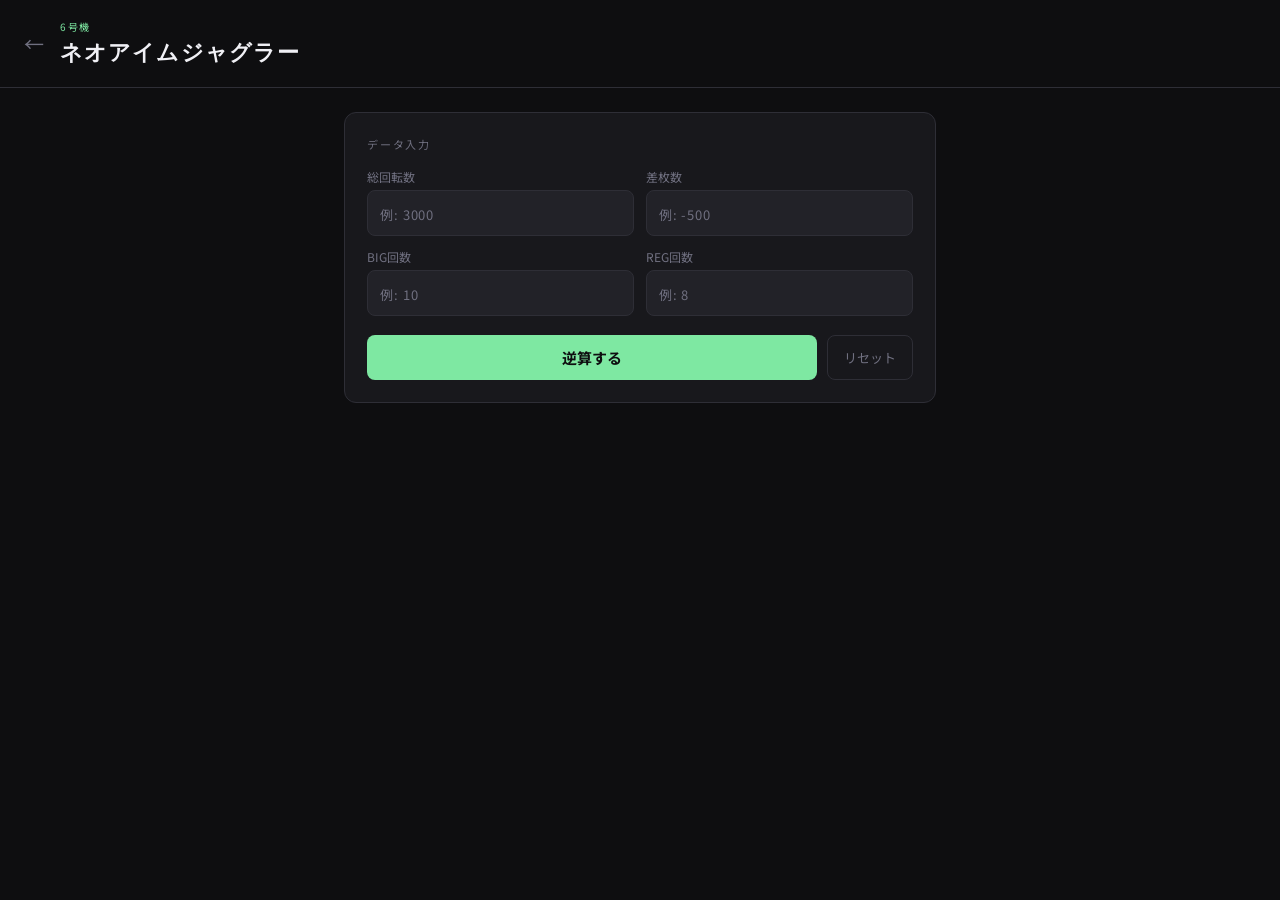
==== machine.html @ ac90f9d0 "Rename machine to machine.html" ====
<!DOCTYPE html>
<html lang="ja">
<head>
<meta charset="UTF-8">
<meta name="viewport" content="width=device-width, initial-scale=1.0">
<title>ブドウ逆算</title>
<link href="https://fonts.googleapis.com/css2?family=Oswald:wght@400;600&family=Noto+Sans+JP:wght@400;500;700&display=swap" rel="stylesheet">
<style>
  *, *::before, *::after { box-sizing: border-box; margin: 0; padding: 0; }

  :root {
    --bg: #0e0e10;
    --bg2: #18181c;
    --bg3: #222228;
    --border: #2e2e36;
    --text: #f0f0f5;
    --text2: #b0b0c0;
    --text3: #707080;
    --accent: #7ee8a2;
    --accent2: #3ecf70;
    --accent-dim: rgba(126,232,162,0.12);
    --gold: #ffd166;
    --red: #ff6b6b;
    --highlight: rgba(126,232,162,0.18);
  }

  body {
    background: var(--bg);
    color: var(--text);
    font-family: 'Noto Sans JP', sans-serif;
    min-height: 100vh;
  }

  header {
    padding: 1.2rem 1.5rem;
    border-bottom: 1px solid var(--border);
    display: flex;
    align-items: center;
    gap: 1rem;
  }

  .back-btn {
    color: var(--text3);
    text-decoration: none;
    font-size: 20px;
    line-height: 1;
    transition: color 0.2s;
  }
  .back-btn:hover { color: var(--accent); }

  .header-info { flex: 1; }

  .machine-series {
    font-size: 10px;
    letter-spacing: 0.15em;
    color: var(--accent);
    text-transform: uppercase;
  }

  .machine-name {
    font-family: 'Oswald', sans-serif;
    font-size: 22px;
    font-weight: 600;
    color: var(--text);
    letter-spacing: 0.05em;
  }

  main {
    max-width: 640px;
    margin: 0 auto;
    padding: 1.5rem;
  }

  /* INPUT SECTION */
  .input-section {
    background: var(--bg2);
    border: 1px solid var(--border);
    border-radius: 12px;
    padding: 1.4rem;
    margin-bottom: 1.5rem;
  }

  .section-label {
    font-size: 11px;
    letter-spacing: 0.15em;
    color: var(--text3);
    text-transform: uppercase;
    margin-bottom: 1rem;
  }

  .input-grid {
    display: grid;
    grid-template-columns: 1fr 1fr;
    gap: 12px;
    margin-bottom: 1.2rem;
  }

  .input-field label {
    display: block;
    font-size: 12px;
    color: var(--text3);
    margin-bottom: 5px;
  }

  .input-field input {
    width: 100%;
    background: var(--bg3);
    border: 1px solid var(--border);
    border-radius: 8px;
    padding: 10px 12px;
    font-size: 16px;
    color: var(--text);
    font-family: 'Oswald', sans-serif;
    font-weight: 400;
    letter-spacing: 0.05em;
    outline: none;
    transition: border-color 0.2s;
    -webkit-appearance: none;
  }

  .input-field input:focus {
    border-color: var(--accent);
  }

  .input-field input::placeholder {
    color: var(--text3);
    font-family: 'Noto Sans JP', sans-serif;
    font-size: 13px;
  }

  .btn-row {
    display: flex;
    gap: 10px;
  }

  .btn-calc {
    flex: 1;
    background: var(--accent);
    color: #0e0e10;
    border: none;
    border-radius: 8px;
    padding: 12px;
    font-size: 15px;
    font-weight: 700;
    font-family: 'Noto Sans JP', sans-serif;
    cursor: pointer;
    transition: background 0.2s, transform 0.1s;
  }

  .btn-calc:active { transform: scale(0.97); }
  .btn-calc:hover { background: var(--accent2); }

  .btn-reset {
    background: transparent;
    color: var(--text3);
    border: 1px solid var(--border);
    border-radius: 8px;
    padding: 12px 16px;
    font-size: 13px;
    font-family: 'Noto Sans JP', sans-serif;
    cursor: pointer;
    transition: color 0.2s, border-color 0.2s;
  }

  .btn-reset:hover {
    color: var(--red);
    border-color: var(--red);
  }

  /* RESULT SECTION */
  .result-section {
    display: none;
  }

  .result-section.show {
    display: block;
  }

  .result-main {
    background: var(--bg2);
    border: 1px solid var(--border);
    border-radius: 12px;
    padding: 1.4rem;
    margin-bottom: 1.2rem;
    text-align: center;
  }

  .result-label {
    font-size: 11px;
    letter-spacing: 0.15em;
    color: var(--text3);
    text-transform: uppercase;
    margin-bottom: 8px;
  }

  .result-value {
    font-family: 'Oswald', sans-serif;
    font-size: 52px;
    font-weight: 600;
    color: var(--accent);
    line-height: 1;
    margin-bottom: 4px;
  }

  .result-raw {
    font-size: 13px;
    color: var(--text3);
  }

  /* SETTING TABLE */
  .table-section {
    background: var(--bg2);
    border: 1px solid var(--border);
    border-radius: 12px;
    overflow: hidden;
    margin-bottom: 1.2rem;
  }

  .table-header {
    padding: 12px 16px;
    border-bottom: 1px solid var(--border);
  }

  table {
    width: 100%;
    border-collapse: collapse;
  }

  th {
    font-size: 11px;
    letter-spacing: 0.1em;
    color: var(--text3);
    text-transform: uppercase;
    padding: 10px 16px;
    text-align: left;
    border-bottom: 1px solid var(--border);
    font-weight: 500;
  }

  td {
    padding: 11px 16px;
    font-size: 14px;
    color: var(--text2);
    border-bottom: 1px solid var(--border);
  }

  tr:last-child td { border-bottom: none; }

  tr.highlight td {
    background: var(--highlight);
    color: var(--accent);
    font-weight: 700;
  }

  tr.highlight td:first-child::before {
    content: '▶ ';
    color: var(--accent);
  }

  .bar-cell { width: 120px; }

  .bar-bg {
    background: var(--bg3);
    border-radius: 4px;
    height: 6px;
    overflow: hidden;
  }

  .bar-fill {
    height: 100%;
    border-radius: 4px;
    background: var(--border);
    transition: width 0.4s ease;
  }

  tr.highlight .bar-fill {
    background: var(--accent);
  }

  /* DETAIL SECTION */
  .detail-section {
    background: var(--bg2);
    border: 1px solid var(--border);
    border-radius: 12px;
    padding: 1.4rem;
    margin-bottom: 1.5rem;
  }

  .detail-row {
    display: flex;
    justify-content: space-between;
    align-items: center;
    padding: 8px 0;
    border-bottom: 1px solid var(--border);
    font-size: 13px;
  }

  .detail-row:last-child { border-bottom: none; }

  .detail-key { color: var(--text3); }
  .detail-val { color: var(--text2); font-family: 'Oswald', sans-serif; font-size: 15px; letter-spacing: 0.03em; }

  .error-msg {
    background: rgba(255,107,107,0.1);
    border: 1px solid rgba(255,107,107,0.3);
    border-radius: 8px;
    padding: 12px 16px;
    font-size: 13px;
    color: var(--red);
    margin-bottom: 1rem;
    display: none;
  }

  .error-msg.show { display: block; }
</style>
</head>
<body>

<header>
  <a class="back-btn" href="index.html">←</a>
  <div class="header-info">
    <div class="machine-series">6号機</div>
    <div class="machine-name" id="machineName">-</div>
  </div>
</header>

<main>

  <!-- INPUT -->
  <div class="input-section">
    <p class="section-label">データ入力</p>
    <div class="input-grid">
      <div class="input-field">
        <label>総回転数</label>
        <input type="number" id="totalGames" placeholder="例: 3000" inputmode="numeric">
      </div>
      <div class="input-field">
        <label>差枚数</label>
        <input type="number" id="diffCoins" placeholder="例: -500" inputmode="numeric">
      </div>
      <div class="input-field">
        <label>BIG回数</label>
        <input type="number" id="bigCount" placeholder="例: 10" inputmode="numeric">
      </div>
      <div class="input-field">
        <label>REG回数</label>
        <input type="number" id="regCount" placeholder="例: 8" inputmode="numeric">
      </div>
    </div>
    <div class="btn-row">
      <button class="btn-calc" onclick="calculate()">逆算する</button>
      <button class="btn-reset" onclick="resetAll()">リセット</button>
    </div>
  </div>

  <!-- ERROR -->
  <div class="error-msg" id="errorMsg"></div>

  <!-- RESULT -->
  <div class="result-section" id="resultSection">

    <div class="result-main">
      <div class="result-label">逆算ブドウ確率</div>
      <div class="result-value" id="grapeResult">1/6.00</div>
      <div class="result-raw" id="grapeRaw"></div>
    </div>

    <div class="table-section">
      <div class="table-header">
        <p class="section-label" style="margin:0">設定別ブドウ確率</p>
      </div>
      <table>
        <thead>
          <tr>
            <th>設定</th>
            <th>ブドウ確率</th>
            <th class="bar-cell"></th>
          </tr>
        </thead>
        <tbody id="settingTable"></tbody>
      </table>
    </div>

    <div class="detail-section">
      <p class="section-label">計算内訳</p>
      <div class="detail-row">
        <span class="detail-key">投入枚数</span>
        <span class="detail-val" id="d-insert">-</span>
      </div>
      <div class="detail-row">
        <span class="detail-key">ボーナス純増</span>
        <span class="detail-val" id="d-bonus">-</span>
      </div>
      <div class="detail-row">
        <span class="detail-key">小役合計獲得</span>
        <span class="detail-val" id="d-yakuTotal">-</span>
      </div>
      <div class="detail-row">
        <span class="detail-key">リプレイ獲得推定</span>
        <span class="detail-val" id="d-replay">-</span>
      </div>
      <div class="detail-row">
        <span class="detail-key">チェリー獲得推定</span>
        <span class="detail-val" id="d-cherry">-</span>
      </div>
      <div class="detail-row">
        <span class="detail-key">ブドウ獲得推定</span>
        <span class="detail-val" id="d-grape">-</span>
      </div>
    </div>

  </div>

</main>

<script>
const MACHINES = {
  neo_aim: {
    name: 'ネオアイムジャグラー',
    bigBonus: 252,
    regBonus: 96,
    grapeCoins: 8,
    replayProb: 1 / 7.298,
    cherryProb: 1 / 33.2,
    settings: [
      { label: '1', prob: 1 / 6.02408 },
      { label: '2', prob: 1 / 6.02408 },
      { label: '3', prob: 1 / 6.02408 },
      { label: '4', prob: 1 / 6.02408 },
      { label: '5', prob: 1 / 6.02408 },
      { label: '6', prob: 1 / 5.84777 },
    ]
  },
  go_go: {
    name: 'ゴーゴージャグラー3',
    bigBonus: 240,
    regBonus: 96,
    grapeCoins: 8,
    replayProb: 1 / 7.298,
    cherryProb: 1 / 32.2,
    settings: [
      { label: '1', prob: 1 / 6.24986 },
      { label: '2', prob: 1 / 6.20019 },
      { label: '3', prob: 1 / 6.15015 },
      { label: '4', prob: 1 / 6.06983 },
      { label: '5', prob: 1 / 5.99982 },
      { label: '6', prob: 1 / 5.92014 },
    ]
  },
  my_jag: {
    name: 'マイジャグラー5',
    bigBonus: 240,
    regBonus: 96,
    grapeCoins: 8,
    replayProb: 1 / 7.298,
    cherryProb: 1 / 34.0,
    settings: [
      { label: '1', prob: 1 / 5.91000 },
      { label: '2', prob: 1 / 5.86977 },
      { label: '3', prob: 1 / 5.83009 },
      { label: '4', prob: 1 / 5.80016 },
      { label: '5', prob: 1 / 5.75989 },
      { label: '6', prob: 1 / 5.67019 },
    ]
  },
  mr_jag: {
    name: 'ミスタージャグラー',
    bigBonus: 240,
    regBonus: 96,
    grapeCoins: 8,
    replayProb: 1 / 7.298,
    cherryProb: 1 / 37.236,
    settings: [
      { label: '1', prob: 1 / 6.24212 },
      { label: '2', prob: 1 / 6.18381 },
      { label: '3', prob: 1 / 6.13690 },
      { label: '4', prob: 1 / 6.09807 },
      { label: '5', prob: 1 / 6.05973 },
      { label: '6', prob: 1 / 6.01689 },
    ]
  }
};

const params = new URLSearchParams(location.search);
const machineId = params.get('id') || 'neo_aim';
const machine = MACHINES[machineId] || MACHINES['neo_aim'];

document.getElementById('machineName').textContent = machine.name;
document.title = machine.name + ' - ブドウ逆算';

const STORAGE_KEY = 'juggler_' + machineId;

// Load saved values
window.addEventListener('DOMContentLoaded', () => {
  const saved = localStorage.getItem(STORAGE_KEY);
  if (saved) {
    try {
      const data = JSON.parse(saved);
      if (data.totalGames) document.getElementById('totalGames').value = data.totalGames;
      if (data.diffCoins !== undefined) document.getElementById('diffCoins').value = data.diffCoins;
      if (data.bigCount) document.getElementById('bigCount').value = data.bigCount;
      if (data.regCount) document.getElementById('regCount').value = data.regCount;
      if (data.totalGames && data.bigCount !== undefined && data.regCount !== undefined && data.diffCoins !== undefined) {
        calculate();
      }
    } catch(e) {}
  }
});

function calculate() {
  const totalGames = parseFloat(document.getElementById('totalGames').value);
  const diffCoins  = parseFloat(document.getElementById('diffCoins').value);
  const bigCount   = parseFloat(document.getElementById('bigCount').value);
  const regCount   = parseFloat(document.getElementById('regCount').value);

  const errEl = document.getElementById('errorMsg');
  errEl.classList.remove('show');

  if (isNaN(totalGames) || isNaN(diffCoins) || isNaN(bigCount) || isNaN(regCount)) {
    errEl.textContent = '全ての項目を入力してください';
    errEl.classList.add('show');
    document.getElementById('resultSection').classList.remove('show');
    return;
  }
  if (totalGames <= 0) {
    errEl.textContent = '総回転数は1以上を入力してください';
    errEl.classList.add('show');
    return;
  }

  // Save to localStorage
  localStorage.setItem(STORAGE_KEY, JSON.stringify({ totalGames, diffCoins, bigCount, regCount }));

  // Calculation
  const insert       = totalGames * 3;
  const bonusGain    = bigCount * machine.bigBonus + regCount * machine.regBonus;
  const yakuTotal    = insert - diffCoins - bonusGain;
  const replayGain   = (totalGames * machine.replayProb) * 3;
  const cherryGain   = (totalGames * machine.cherryProb) * 1;
  const grapeGain    = yakuTotal - replayGain - cherryGain;

  if (grapeGain <= 0) {
    errEl.textContent = 'ブドウ獲得枚数が計算できませんでした。入力値を確認してください。';
    errEl.classList.add('show');
    document.getElementById('resultSection').classList.remove('show');
    return;
  }

  const grapeCount = grapeGain / machine.grapeCoins;
  const grapeRate  = totalGames / grapeCount;

  // Display result
  document.getElementById('grapeResult').textContent = '1/' + grapeRate.toFixed(2);
  document.getElementById('grapeRaw').textContent = '推定ブドウ回数: ' + Math.round(grapeCount) + '回';

  document.getElementById('d-insert').textContent   = Math.round(insert).toLocaleString() + '枚';
  document.getElementById('d-bonus').textContent    = Math.round(bonusGain).toLocaleString() + '枚';
  document.getElementById('d-yakuTotal').textContent= Math.round(yakuTotal).toLocaleString() + '枚';
  document.getElementById('d-replay').textContent   = Math.round(replayGain).toLocaleString() + '枚';
  document.getElementById('d-cherry').textContent   = Math.round(cherryGain).toLocaleString() + '枚';
  document.getElementById('d-grape').textContent    = Math.round(grapeGain).toLocaleString() + '枚';

  // Setting table
  buildTable(grapeRate);

  document.getElementById('resultSection').classList.add('show');
}

function buildTable(grapeRate) {
  const tbody = document.getElementById('settingTable');
  tbody.innerHTML = '';

  const probs = machine.settings.map(s => s.prob);
  const minProb = Math.min(...probs);
  const maxProb = Math.max(...probs);

  // Find closest setting
  let closestIdx = 0;
  let minDiff = Infinity;
  const calcProb = 1 / grapeRate;
  machine.settings.forEach((s, i) => {
    const diff = Math.abs(s.prob - calcProb);
    if (diff < minDiff) { minDiff = diff; closestIdx = i; }
  });

  machine.settings.forEach((s, i) => {
    const tr = document.createElement('tr');
    if (i === closestIdx) tr.classList.add('highlight');

    const rateVal = 1 / s.prob;
    const barPct = ((s.prob - minProb) / (maxProb - minProb) * 60 + 30).toFixed(1);

    tr.innerHTML = `
      <td>設定${s.label}</td>
      <td>1/${rateVal.toFixed(3)}</td>
      <td class="bar-cell">
        <div class="bar-bg">
          <div class="bar-fill" style="width:${barPct}%"></div>
        </div>
      </td>
    `;
    tbody.appendChild(tr);
  });
}

function resetAll() {
  document.getElementById('totalGames').value = '';
  document.getElementById('diffCoins').value = '';
  document.getElementById('bigCount').value = '';
  document.getElementById('regCount').value = '';
  document.getElementById('resultSection').classList.remove('show');
  document.getElementById('errorMsg').classList.remove('show');
  localStorage.removeItem(STORAGE_KEY);
}
</script>

</body>
</html>
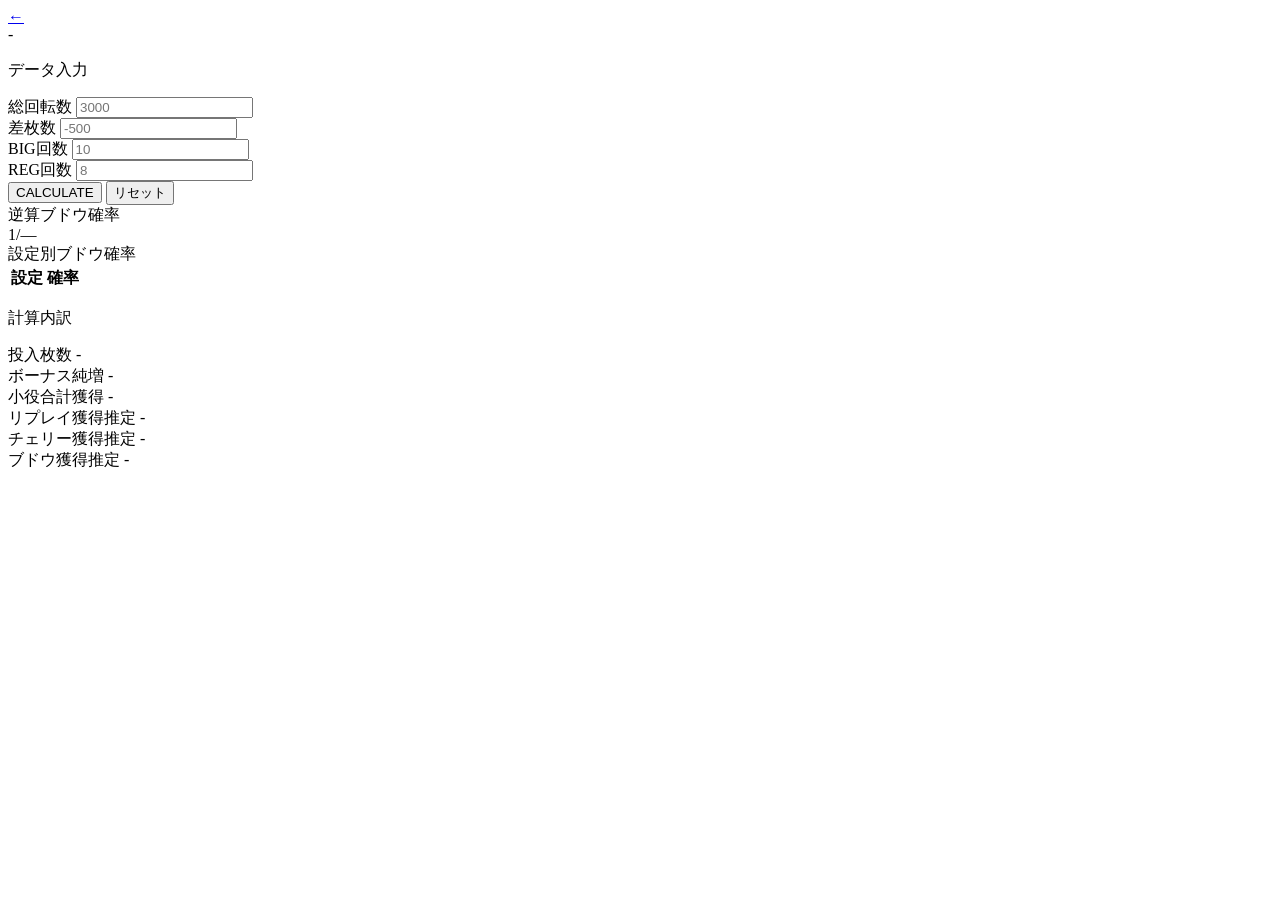
==== commit b63d0ba1: "Refactor machine.html for layout and style updates Refactor HTML structure and styles for improved l" ====
--- a/machine.html
+++ b/machine.html
@@ -4,385 +4,71 @@
 <meta charset="UTF-8">
 <meta name="viewport" content="width=device-width, initial-scale=1.0">
 <title>ブドウ逆算</title>
-<link href="https://fonts.googleapis.com/css2?family=Oswald:wght@400;600&family=Noto+Sans+JP:wght@400;500;700&display=swap" rel="stylesheet">
-<style>
-  *, *::before, *::after { box-sizing: border-box; margin: 0; padding: 0; }
-
-  :root {
-    --bg: #0e0e10;
-    --bg2: #18181c;
-    --bg3: #222228;
-    --border: #2e2e36;
-    --text: #f0f0f5;
-    --text2: #b0b0c0;
-    --text3: #707080;
-    --accent: #7ee8a2;
-    --accent2: #3ecf70;
-    --accent-dim: rgba(126,232,162,0.12);
-    --gold: #ffd166;
-    --red: #ff6b6b;
-    --highlight: rgba(126,232,162,0.18);
-  }
-
-  body {
-    background: var(--bg);
-    color: var(--text);
-    font-family: 'Noto Sans JP', sans-serif;
-    min-height: 100vh;
-  }
-
-  header {
-    padding: 1.2rem 1.5rem;
-    border-bottom: 1px solid var(--border);
-    display: flex;
-    align-items: center;
-    gap: 1rem;
-  }
-
-  .back-btn {
-    color: var(--text3);
-    text-decoration: none;
-    font-size: 20px;
-    line-height: 1;
-    transition: color 0.2s;
-  }
-  .back-btn:hover { color: var(--accent); }
-
-  .header-info { flex: 1; }
-
-  .machine-series {
-    font-size: 10px;
-    letter-spacing: 0.15em;
-    color: var(--accent);
-    text-transform: uppercase;
-  }
-
-  .machine-name {
-    font-family: 'Oswald', sans-serif;
-    font-size: 22px;
-    font-weight: 600;
-    color: var(--text);
-    letter-spacing: 0.05em;
-  }
-
-  main {
-    max-width: 640px;
-    margin: 0 auto;
-    padding: 1.5rem;
-  }
-
-  /* INPUT SECTION */
-  .input-section {
-    background: var(--bg2);
-    border: 1px solid var(--border);
-    border-radius: 12px;
-    padding: 1.4rem;
-    margin-bottom: 1.5rem;
-  }
-
-  .section-label {
-    font-size: 11px;
-    letter-spacing: 0.15em;
-    color: var(--text3);
-    text-transform: uppercase;
-    margin-bottom: 1rem;
-  }
-
-  .input-grid {
-    display: grid;
-    grid-template-columns: 1fr 1fr;
-    gap: 12px;
-    margin-bottom: 1.2rem;
-  }
-
-  .input-field label {
-    display: block;
-    font-size: 12px;
-    color: var(--text3);
-    margin-bottom: 5px;
-  }
-
-  .input-field input {
-    width: 100%;
-    background: var(--bg3);
-    border: 1px solid var(--border);
-    border-radius: 8px;
-    padding: 10px 12px;
-    font-size: 16px;
-    color: var(--text);
-    font-family: 'Oswald', sans-serif;
-    font-weight: 400;
-    letter-spacing: 0.05em;
-    outline: none;
-    transition: border-color 0.2s;
-    -webkit-appearance: none;
-  }
-
-  .input-field input:focus {
-    border-color: var(--accent);
-  }
-
-  .input-field input::placeholder {
-    color: var(--text3);
-    font-family: 'Noto Sans JP', sans-serif;
-    font-size: 13px;
-  }
-
-  .btn-row {
-    display: flex;
-    gap: 10px;
-  }
-
-  .btn-calc {
-    flex: 1;
-    background: var(--accent);
-    color: #0e0e10;
-    border: none;
-    border-radius: 8px;
-    padding: 12px;
-    font-size: 15px;
-    font-weight: 700;
-    font-family: 'Noto Sans JP', sans-serif;
-    cursor: pointer;
-    transition: background 0.2s, transform 0.1s;
-  }
-
-  .btn-calc:active { transform: scale(0.97); }
-  .btn-calc:hover { background: var(--accent2); }
-
-  .btn-reset {
-    background: transparent;
-    color: var(--text3);
-    border: 1px solid var(--border);
-    border-radius: 8px;
-    padding: 12px 16px;
-    font-size: 13px;
-    font-family: 'Noto Sans JP', sans-serif;
-    cursor: pointer;
-    transition: color 0.2s, border-color 0.2s;
-  }
-
-  .btn-reset:hover {
-    color: var(--red);
-    border-color: var(--red);
-  }
-
-  /* RESULT SECTION */
-  .result-section {
-    display: none;
-  }
-
-  .result-section.show {
-    display: block;
-  }
-
-  .result-main {
-    background: var(--bg2);
-    border: 1px solid var(--border);
-    border-radius: 12px;
-    padding: 1.4rem;
-    margin-bottom: 1.2rem;
-    text-align: center;
-  }
-
-  .result-label {
-    font-size: 11px;
-    letter-spacing: 0.15em;
-    color: var(--text3);
-    text-transform: uppercase;
-    margin-bottom: 8px;
-  }
-
-  .result-value {
-    font-family: 'Oswald', sans-serif;
-    font-size: 52px;
-    font-weight: 600;
-    color: var(--accent);
-    line-height: 1;
-    margin-bottom: 4px;
-  }
-
-  .result-raw {
-    font-size: 13px;
-    color: var(--text3);
-  }
-
-  /* SETTING TABLE */
-  .table-section {
-    background: var(--bg2);
-    border: 1px solid var(--border);
-    border-radius: 12px;
-    overflow: hidden;
-    margin-bottom: 1.2rem;
-  }
-
-  .table-header {
-    padding: 12px 16px;
-    border-bottom: 1px solid var(--border);
-  }
-
-  table {
-    width: 100%;
-    border-collapse: collapse;
-  }
-
-  th {
-    font-size: 11px;
-    letter-spacing: 0.1em;
-    color: var(--text3);
-    text-transform: uppercase;
-    padding: 10px 16px;
-    text-align: left;
-    border-bottom: 1px solid var(--border);
-    font-weight: 500;
-  }
-
-  td {
-    padding: 11px 16px;
-    font-size: 14px;
-    color: var(--text2);
-    border-bottom: 1px solid var(--border);
-  }
-
-  tr:last-child td { border-bottom: none; }
-
-  tr.highlight td {
-    background: var(--highlight);
-    color: var(--accent);
-    font-weight: 700;
-  }
-
-  tr.highlight td:first-child::before {
-    content: '▶ ';
-    color: var(--accent);
-  }
-
-  .bar-cell { width: 120px; }
-
-  .bar-bg {
-    background: var(--bg3);
-    border-radius: 4px;
-    height: 6px;
-    overflow: hidden;
-  }
-
-  .bar-fill {
-    height: 100%;
-    border-radius: 4px;
-    background: var(--border);
-    transition: width 0.4s ease;
-  }
-
-  tr.highlight .bar-fill {
-    background: var(--accent);
-  }
-
-  /* DETAIL SECTION */
-  .detail-section {
-    background: var(--bg2);
-    border: 1px solid var(--border);
-    border-radius: 12px;
-    padding: 1.4rem;
-    margin-bottom: 1.5rem;
-  }
-
-  .detail-row {
-    display: flex;
-    justify-content: space-between;
-    align-items: center;
-    padding: 8px 0;
-    border-bottom: 1px solid var(--border);
-    font-size: 13px;
-  }
-
-  .detail-row:last-child { border-bottom: none; }
-
-  .detail-key { color: var(--text3); }
-  .detail-val { color: var(--text2); font-family: 'Oswald', sans-serif; font-size: 15px; letter-spacing: 0.03em; }
-
-  .error-msg {
-    background: rgba(255,107,107,0.1);
-    border: 1px solid rgba(255,107,107,0.3);
-    border-radius: 8px;
-    padding: 12px 16px;
-    font-size: 13px;
-    color: var(--red);
-    margin-bottom: 1rem;
-    display: none;
-  }
-
-  .error-msg.show { display: block; }
-</style>
+<link rel="stylesheet" href="style.css">
 </head>
 <body>
 
-<header>
+<div class="page-header">
   <a class="back-btn" href="index.html">←</a>
-  <div class="header-info">
-    <div class="machine-series">6号機</div>
-    <div class="machine-name" id="machineName">-</div>
-  </div>
-</header>
+  <div class="page-header__name" id="machineName">-</div>
+</div>
 
 <main>
 
-  <!-- INPUT -->
-  <div class="input-section">
-    <p class="section-label">データ入力</p>
+  <div class="panel">
+    <p class="panel__label">データ入力</p>
     <div class="input-grid">
-      <div class="input-field">
+      <div class="field">
         <label>総回転数</label>
-        <input type="number" id="totalGames" placeholder="例: 3000" inputmode="numeric">
+        <input type="number" id="totalGames" placeholder="3000" inputmode="numeric">
       </div>
-      <div class="input-field">
+      <div class="field">
         <label>差枚数</label>
-        <input type="number" id="diffCoins" placeholder="例: -500" inputmode="numeric">
+        <input type="number" id="diffCoins" placeholder="-500" inputmode="numeric">
       </div>
-      <div class="input-field">
+      <div class="field">
         <label>BIG回数</label>
-        <input type="number" id="bigCount" placeholder="例: 10" inputmode="numeric">
+        <input type="number" id="bigCount" placeholder="10" inputmode="numeric">
       </div>
-      <div class="input-field">
+      <div class="field">
         <label>REG回数</label>
-        <input type="number" id="regCount" placeholder="例: 8" inputmode="numeric">
+        <input type="number" id="regCount" placeholder="8" inputmode="numeric">
       </div>
     </div>
     <div class="btn-row">
-      <button class="btn-calc" onclick="calculate()">逆算する</button>
-      <button class="btn-reset" onclick="resetAll()">リセット</button>
+      <button class="btn-primary" onclick="calculate()">CALCULATE</button>
+      <button class="btn-ghost" onclick="resetAll()">リセット</button>
     </div>
   </div>
 
-  <!-- ERROR -->
   <div class="error-msg" id="errorMsg"></div>
 
-  <!-- RESULT -->
   <div class="result-section" id="resultSection">
 
-    <div class="result-main">
-      <div class="result-label">逆算ブドウ確率</div>
-      <div class="result-value" id="grapeResult">1/6.00</div>
-      <div class="result-raw" id="grapeRaw"></div>
+    <div class="result-hero">
+      <div class="result-hero__label">逆算ブドウ確率</div>
+      <div class="result-hero__value" id="grapeResult">1/—</div>
+      <div class="result-hero__sub" id="grapeRaw"></div>
     </div>
 
-    <div class="table-section">
-      <div class="table-header">
-        <p class="section-label" style="margin:0">設定別ブドウ確率</p>
+    <div class="table-panel">
+      <div class="table-panel__header">
+        <p class="panel__label" style="margin:0">設定別ブドウ確率</p>
       </div>
       <table>
         <thead>
           <tr>
             <th>設定</th>
-            <th>ブドウ確率</th>
-            <th class="bar-cell"></th>
+            <th>確率</th>
+            <th></th>
           </tr>
         </thead>
         <tbody id="settingTable"></tbody>
       </table>
     </div>
 
-    <div class="detail-section">
-      <p class="section-label">計算内訳</p>
+    <div class="panel">
+      <p class="panel__label">計算内訳</p>
       <div class="detail-row">
         <span class="detail-key">投入枚数</span>
         <span class="detail-val" id="d-insert">-</span>
@@ -414,204 +100,14 @@
 </main>
 
 <script>
-const MACHINES = {
-  neo_aim: {
-    name: 'ネオアイムジャグラー',
-    bigBonus: 252,
-    regBonus: 96,
-    grapeCoins: 8,
-    replayProb: 1 / 7.298,
-    cherryProb: 1 / 33.2,
-    settings: [
-      { label: '1', prob: 1 / 6.02408 },
-      { label: '2', prob: 1 / 6.02408 },
-      { label: '3', prob: 1 / 6.02408 },
-      { label: '4', prob: 1 / 6.02408 },
-      { label: '5', prob: 1 / 6.02408 },
-      { label: '6', prob: 1 / 5.84777 },
-    ]
-  },
-  go_go: {
-    name: 'ゴーゴージャグラー3',
-    bigBonus: 240,
-    regBonus: 96,
-    grapeCoins: 8,
-    replayProb: 1 / 7.298,
-    cherryProb: 1 / 32.2,
-    settings: [
-      { label: '1', prob: 1 / 6.24986 },
-      { label: '2', prob: 1 / 6.20019 },
-      { label: '3', prob: 1 / 6.15015 },
-      { label: '4', prob: 1 / 6.06983 },
-      { label: '5', prob: 1 / 5.99982 },
-      { label: '6', prob: 1 / 5.92014 },
-    ]
-  },
-  my_jag: {
-    name: 'マイジャグラー5',
-    bigBonus: 240,
-    regBonus: 96,
-    grapeCoins: 8,
-    replayProb: 1 / 7.298,
-    cherryProb: 1 / 34.0,
-    settings: [
-      { label: '1', prob: 1 / 5.91000 },
-      { label: '2', prob: 1 / 5.86977 },
-      { label: '3', prob: 1 / 5.83009 },
-      { label: '4', prob: 1 / 5.80016 },
-      { label: '5', prob: 1 / 5.75989 },
-      { label: '6', prob: 1 / 5.67019 },
-    ]
-  },
-  mr_jag: {
-    name: 'ミスタージャグラー',
-    bigBonus: 240,
-    regBonus: 96,
-    grapeCoins: 8,
-    replayProb: 1 / 7.298,
-    cherryProb: 1 / 37.236,
-    settings: [
-      { label: '1', prob: 1 / 6.24212 },
-      { label: '2', prob: 1 / 6.18381 },
-      { label: '3', prob: 1 / 6.13690 },
-      { label: '4', prob: 1 / 6.09807 },
-      { label: '5', prob: 1 / 6.05973 },
-      { label: '6', prob: 1 / 6.01689 },
-    ]
-  }
-};
-
-const params = new URLSearchParams(location.search);
-const machineId = params.get('id') || 'neo_aim';
-const machine = MACHINES[machineId] || MACHINES['neo_aim'];
-
-document.getElementById('machineName').textContent = machine.name;
-document.title = machine.name + ' - ブドウ逆算';
-
-const STORAGE_KEY = 'juggler_' + machineId;
-
-// Load saved values
-window.addEventListener('DOMContentLoaded', () => {
-  const saved = localStorage.getItem(STORAGE_KEY);
-  if (saved) {
-    try {
-      const data = JSON.parse(saved);
-      if (data.totalGames) document.getElementById('totalGames').value = data.totalGames;
-      if (data.diffCoins !== undefined) document.getElementById('diffCoins').value = data.diffCoins;
-      if (data.bigCount) document.getElementById('bigCount').value = data.bigCount;
-      if (data.regCount) document.getElementById('regCount').value = data.regCount;
-      if (data.totalGames && data.bigCount !== undefined && data.regCount !== undefined && data.diffCoins !== undefined) {
-        calculate();
-      }
-    } catch(e) {}
-  }
-});
-
-function calculate() {
-  const totalGames = parseFloat(document.getElementById('totalGames').value);
-  const diffCoins  = parseFloat(document.getElementById('diffCoins').value);
-  const bigCount   = parseFloat(document.getElementById('bigCount').value);
-  const regCount   = parseFloat(document.getElementById('regCount').value);
-
-  const errEl = document.getElementById('errorMsg');
-  errEl.classList.remove('show');
-
-  if (isNaN(totalGames) || isNaN(diffCoins) || isNaN(bigCount) || isNaN(regCount)) {
-    errEl.textContent = '全ての項目を入力してください';
-    errEl.classList.add('show');
-    document.getElementById('resultSection').classList.remove('show');
-    return;
-  }
-  if (totalGames <= 0) {
-    errEl.textContent = '総回転数は1以上を入力してください';
-    errEl.classList.add('show');
-    return;
-  }
-
-  // Save to localStorage
-  localStorage.setItem(STORAGE_KEY, JSON.stringify({ totalGames, diffCoins, bigCount, regCount }));
-
-  // Calculation
-  const insert       = totalGames * 3;
-  const bonusGain    = bigCount * machine.bigBonus + regCount * machine.regBonus;
-  const yakuTotal    = insert - diffCoins - bonusGain;
-  const replayGain   = (totalGames * machine.replayProb) * 3;
-  const cherryGain   = (totalGames * machine.cherryProb) * 1;
-  const grapeGain    = yakuTotal - replayGain - cherryGain;
-
-  if (grapeGain <= 0) {
-    errEl.textContent = 'ブドウ獲得枚数が計算できませんでした。入力値を確認してください。';
-    errEl.classList.add('show');
-    document.getElementById('resultSection').classList.remove('show');
-    return;
-  }
-
-  const grapeCount = grapeGain / machine.grapeCoins;
-  const grapeRate  = totalGames / grapeCount;
-
-  // Display result
-  document.getElementById('grapeResult').textContent = '1/' + grapeRate.toFixed(2);
-  document.getElementById('grapeRaw').textContent = '推定ブドウ回数: ' + Math.round(grapeCount) + '回';
-
-  document.getElementById('d-insert').textContent   = Math.round(insert).toLocaleString() + '枚';
-  document.getElementById('d-bonus').textContent    = Math.round(bonusGain).toLocaleString() + '枚';
-  document.getElementById('d-yakuTotal').textContent= Math.round(yakuTotal).toLocaleString() + '枚';
-  document.getElementById('d-replay').textContent   = Math.round(replayGain).toLocaleString() + '枚';
-  document.getElementById('d-cherry').textContent   = Math.round(cherryGain).toLocaleString() + '枚';
-  document.getElementById('d-grape').textContent    = Math.round(grapeGain).toLocaleString() + '枚';
-
-  // Setting table
-  buildTable(grapeRate);
-
-  document.getElementById('resultSection').classList.add('show');
-}
-
-function buildTable(grapeRate) {
-  const tbody = document.getElementById('settingTable');
-  tbody.innerHTML = '';
-
-  const probs = machine.settings.map(s => s.prob);
-  const minProb = Math.min(...probs);
-  const maxProb = Math.max(...probs);
-
-  // Find closest setting
-  let closestIdx = 0;
-  let minDiff = Infinity;
-  const calcProb = 1 / grapeRate;
-  machine.settings.forEach((s, i) => {
-    const diff = Math.abs(s.prob - calcProb);
-    if (diff < minDiff) { minDiff = diff; closestIdx = i; }
-  });
-
-  machine.settings.forEach((s, i) => {
-    const tr = document.createElement('tr');
-    if (i === closestIdx) tr.classList.add('highlight');
-
-    const rateVal = 1 / s.prob;
-    const barPct = ((s.prob - minProb) / (maxProb - minProb) * 60 + 30).toFixed(1);
-
-    tr.innerHTML = `
-      <td>設定${s.label}</td>
-      <td>1/${rateVal.toFixed(3)}</td>
-      <td class="bar-cell">
-        <div class="bar-bg">
-          <div class="bar-fill" style="width:${barPct}%"></div>
-        </div>
-      </td>
-    `;
-    tbody.appendChild(tr);
-  });
-}
-
-function resetAll() {
-  document.getElementById('totalGames').value = '';
-  document.getElementById('diffCoins').value = '';
-  document.getElementById('bigCount').value = '';
-  document.getElementById('regCount').value = '';
-  document.getElementById('resultSection').classList.remove('show');
-  document.getElementById('errorMsg').classList.remove('show');
-  localStorage.removeItem(STORAGE_KEY);
-}
+  const params     = new URLSearchParams(location.search);
+  const MACHINE_ID = params.get('id') || 'neo_aim';
+</script>
+<script src="app.js"></script>
+<script>
+  const machine = MACHINES[MACHINE_ID] || MACHINES['neo_aim'];
+  document.getElementById('machineName').textContent = machine.name;
+  document.title = machine.name;
 </script>
 
 </body>
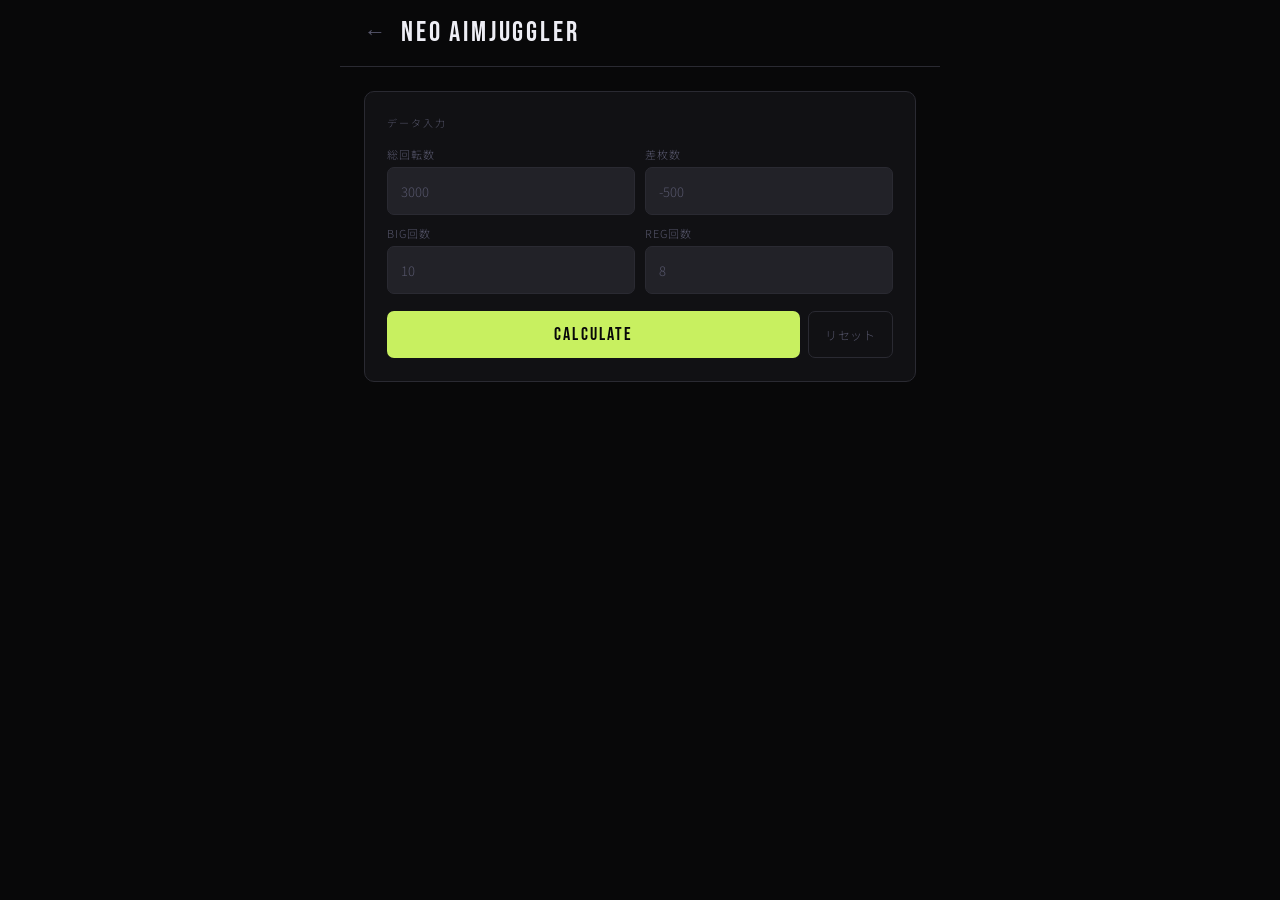
==== commit 2c1a961a: "Update detail key from '小役合計獲得' to '総払出'" ====
--- a/machine.html
+++ b/machine.html
@@ -78,7 +78,7 @@
         <span class="detail-val" id="d-bonus">-</span>
       </div>
       <div class="detail-row">
-        <span class="detail-key">小役合計獲得</span>
+        <span class="detail-key">総払出</span>
         <span class="detail-val" id="d-yakuTotal">-</span>
       </div>
       <div class="detail-row">
--- a/style.css
+++ b/style.css
@@ -0,0 +1,444 @@
+@import url('https://fonts.googleapis.com/css2?family=Bebas+Neue&family=Noto+Sans+JP:wght@300;400;700&display=swap');
+
+*, *::before, *::after {
+  box-sizing: border-box;
+  margin: 0;
+  padding: 0;
+}
+
+:root {
+  --bg:       #080809;
+  --bg2:      #111114;
+  --bg3:      #1a1a1f;
+  --bg4:      #222228;
+  --border:   #2a2a32;
+  --border2:  #3a3a46;
+  --text:     #eeeef5;
+  --text2:    #9999b0;
+  --text3:    #55556a;
+  --accent:   #c8f060;
+  --accent2:  #a8d040;
+  --accent-glow: rgba(200, 240, 96, 0.08);
+  --red:      #ff5555;
+  --gold:     #ffc840;
+}
+
+body {
+  background: var(--bg);
+  color: var(--text);
+  font-family: 'Noto Sans JP', sans-serif;
+  font-weight: 300;
+  min-height: 100vh;
+  -webkit-font-smoothing: antialiased;
+}
+
+/* ─── HEADER ─── */
+.site-header {
+  padding: 2rem 1.5rem 1.5rem;
+  border-bottom: 1px solid var(--border);
+}
+
+.site-header__inner {
+  max-width: 600px;
+  margin: 0 auto;
+  display: flex;
+  align-items: flex-end;
+  justify-content: space-between;
+}
+
+.site-title {
+  font-family: 'Bebas Neue', sans-serif;
+  font-size: 36px;
+  letter-spacing: 0.12em;
+  color: var(--text);
+  line-height: 1;
+}
+
+.site-title span {
+  color: var(--accent);
+}
+
+.site-sub {
+  font-size: 11px;
+  color: var(--text3);
+  letter-spacing: 0.1em;
+  padding-bottom: 4px;
+}
+
+/* ─── BACK HEADER ─── */
+.page-header {
+  padding: 1.2rem 1.5rem;
+  border-bottom: 1px solid var(--border);
+  display: flex;
+  align-items: center;
+  gap: 14px;
+  max-width: 600px;
+  margin: 0 auto;
+}
+
+.back-btn {
+  font-family: 'Bebas Neue', sans-serif;
+  font-size: 22px;
+  color: var(--text3);
+  text-decoration: none;
+  letter-spacing: 0.05em;
+  transition: color 0.15s;
+  line-height: 1;
+}
+.back-btn:hover { color: var(--accent); }
+
+.page-header__name {
+  font-family: 'Bebas Neue', sans-serif;
+  font-size: 28px;
+  letter-spacing: 0.1em;
+  color: var(--text);
+  line-height: 1;
+}
+
+/* ─── MAIN ─── */
+main {
+  max-width: 600px;
+  margin: 0 auto;
+  padding: 1.5rem;
+}
+
+/* ─── INDEX CARDS ─── */
+.card-list {
+  display: flex;
+  flex-direction: column;
+  gap: 10px;
+}
+
+.machine-card {
+  display: flex;
+  align-items: center;
+  background: var(--bg2);
+  border: 1px solid var(--border);
+  border-radius: 10px;
+  padding: 1.1rem 1.4rem;
+  text-decoration: none;
+  color: inherit;
+  transition: border-color 0.2s, background 0.2s;
+  position: relative;
+  overflow: hidden;
+}
+
+.machine-card::after {
+  content: '';
+  position: absolute;
+  left: 0; top: 0; bottom: 0;
+  width: 3px;
+  background: var(--accent);
+  opacity: 0;
+  transition: opacity 0.2s;
+}
+
+.machine-card:hover {
+  border-color: var(--border2);
+  background: var(--bg3);
+}
+
+.machine-card:hover::after {
+  opacity: 1;
+}
+
+.machine-card:active {
+  transform: scale(0.985);
+}
+
+.card__name {
+  font-family: 'Bebas Neue', sans-serif;
+  font-size: 26px;
+  letter-spacing: 0.1em;
+  color: var(--text);
+  flex: 1;
+  line-height: 1;
+}
+
+.card__stats {
+  display: flex;
+  gap: 16px;
+  margin-right: 16px;
+}
+
+.card__stat {
+  text-align: right;
+}
+
+.card__stat-label {
+  font-size: 10px;
+  color: var(--text3);
+  letter-spacing: 0.08em;
+  display: block;
+  margin-bottom: 1px;
+}
+
+.card__stat-val {
+  font-family: 'Bebas Neue', sans-serif;
+  font-size: 16px;
+  color: var(--text2);
+  letter-spacing: 0.06em;
+}
+
+.card__arrow {
+  font-size: 18px;
+  color: var(--text3);
+  transition: color 0.2s, transform 0.2s;
+  line-height: 1;
+}
+
+.machine-card:hover .card__arrow {
+  color: var(--accent);
+  transform: translateX(4px);
+}
+
+/* ─── INPUT SECTION ─── */
+.panel {
+  background: var(--bg2);
+  border: 1px solid var(--border);
+  border-radius: 10px;
+  padding: 1.4rem;
+  margin-bottom: 1.2rem;
+}
+
+.panel__label {
+  font-size: 10px;
+  letter-spacing: 0.18em;
+  color: var(--text3);
+  text-transform: uppercase;
+  margin-bottom: 1rem;
+}
+
+.input-grid {
+  display: grid;
+  grid-template-columns: 1fr 1fr;
+  gap: 10px;
+  margin-bottom: 1.1rem;
+}
+
+.field label {
+  display: block;
+  font-size: 11px;
+  color: var(--text3);
+  letter-spacing: 0.08em;
+  margin-bottom: 5px;
+}
+
+.field input {
+  width: 100%;
+  background: var(--bg4);
+  border: 1px solid var(--border);
+  border-radius: 7px;
+  padding: 11px 13px;
+  font-family: 'Bebas Neue', sans-serif;
+  font-size: 20px;
+  letter-spacing: 0.08em;
+  color: var(--text);
+  outline: none;
+  transition: border-color 0.15s, background 0.15s;
+  -webkit-appearance: none;
+}
+
+.field input:focus {
+  border-color: var(--accent);
+  background: var(--bg3);
+}
+
+.field input::placeholder {
+  font-family: 'Noto Sans JP', sans-serif;
+  font-size: 13px;
+  font-weight: 300;
+  color: var(--text3);
+  letter-spacing: 0;
+}
+
+.btn-row {
+  display: flex;
+  gap: 8px;
+}
+
+.btn-primary {
+  flex: 1;
+  background: var(--accent);
+  color: #080809;
+  border: none;
+  border-radius: 7px;
+  padding: 13px;
+  font-family: 'Bebas Neue', sans-serif;
+  font-size: 18px;
+  letter-spacing: 0.12em;
+  cursor: pointer;
+  transition: background 0.15s, transform 0.1s;
+}
+
+.btn-primary:hover { background: var(--accent2); }
+.btn-primary:active { transform: scale(0.97); }
+
+.btn-ghost {
+  background: transparent;
+  color: var(--text3);
+  border: 1px solid var(--border);
+  border-radius: 7px;
+  padding: 13px 16px;
+  font-family: 'Noto Sans JP', sans-serif;
+  font-size: 12px;
+  font-weight: 300;
+  cursor: pointer;
+  transition: color 0.15s, border-color 0.15s;
+  letter-spacing: 0.05em;
+}
+
+.btn-ghost:hover {
+  color: var(--red);
+  border-color: var(--red);
+}
+
+/* ─── ERROR ─── */
+.error-msg {
+  display: none;
+  background: rgba(255,85,85,0.08);
+  border: 1px solid rgba(255,85,85,0.25);
+  border-radius: 7px;
+  padding: 11px 14px;
+  font-size: 13px;
+  color: var(--red);
+  margin-bottom: 1.2rem;
+}
+.error-msg.show { display: block; }
+
+/* ─── RESULT ─── */
+.result-section { display: none; }
+.result-section.show { display: block; }
+
+.result-hero {
+  background: var(--bg2);
+  border: 1px solid var(--border);
+  border-radius: 10px;
+  padding: 1.8rem 1.4rem;
+  margin-bottom: 1.2rem;
+  text-align: center;
+}
+
+.result-hero__label {
+  font-size: 10px;
+  letter-spacing: 0.2em;
+  color: var(--text3);
+  text-transform: uppercase;
+  margin-bottom: 10px;
+}
+
+.result-hero__value {
+  font-family: 'Bebas Neue', sans-serif;
+  font-size: 72px;
+  line-height: 1;
+  color: var(--accent);
+  letter-spacing: 0.06em;
+  text-shadow: 0 0 40px rgba(200,240,96,0.3);
+}
+
+.result-hero__sub {
+  margin-top: 6px;
+  font-size: 12px;
+  color: var(--text3);
+  letter-spacing: 0.05em;
+}
+
+/* ─── SETTING TABLE ─── */
+.table-panel {
+  background: var(--bg2);
+  border: 1px solid var(--border);
+  border-radius: 10px;
+  overflow: hidden;
+  margin-bottom: 1.2rem;
+}
+
+.table-panel__header {
+  padding: 10px 16px;
+  border-bottom: 1px solid var(--border);
+}
+
+table {
+  width: 100%;
+  border-collapse: collapse;
+}
+
+thead th {
+  font-size: 10px;
+  letter-spacing: 0.14em;
+  color: var(--text3);
+  text-transform: uppercase;
+  padding: 9px 16px;
+  text-align: left;
+  border-bottom: 1px solid var(--border);
+  font-weight: 400;
+}
+
+tbody td {
+  padding: 11px 16px;
+  font-size: 14px;
+  color: var(--text2);
+  border-bottom: 1px solid var(--border);
+  font-weight: 300;
+}
+
+tbody tr:last-child td { border-bottom: none; }
+
+tbody tr.is-closest td {
+  color: var(--accent);
+  background: var(--accent-glow);
+  font-weight: 700;
+}
+
+.td-setting {
+  font-family: 'Bebas Neue', sans-serif;
+  font-size: 16px;
+  letter-spacing: 0.08em;
+  width: 60px;
+}
+
+.td-prob {
+  font-family: 'Bebas Neue', sans-serif;
+  font-size: 16px;
+  letter-spacing: 0.06em;
+}
+
+.td-bar { width: 100px; }
+
+.bar-bg {
+  background: var(--bg4);
+  border-radius: 3px;
+  height: 5px;
+  overflow: hidden;
+}
+
+.bar-fill {
+  height: 100%;
+  border-radius: 3px;
+  background: var(--border2);
+  transition: width 0.5s ease;
+}
+
+tr.is-closest .bar-fill {
+  background: var(--accent);
+}
+
+/* ─── DETAIL ─── */
+.detail-row {
+  display: flex;
+  justify-content: space-between;
+  align-items: center;
+  padding: 9px 0;
+  border-bottom: 1px solid var(--border);
+  font-size: 13px;
+}
+
+.detail-row:last-child { border-bottom: none; }
+
+.detail-key { color: var(--text3); font-weight: 300; }
+
+.detail-val {
+  font-family: 'Bebas Neue', sans-serif;
+  font-size: 16px;
+  letter-spacing: 0.05em;
+  color: var(--text2);
+}
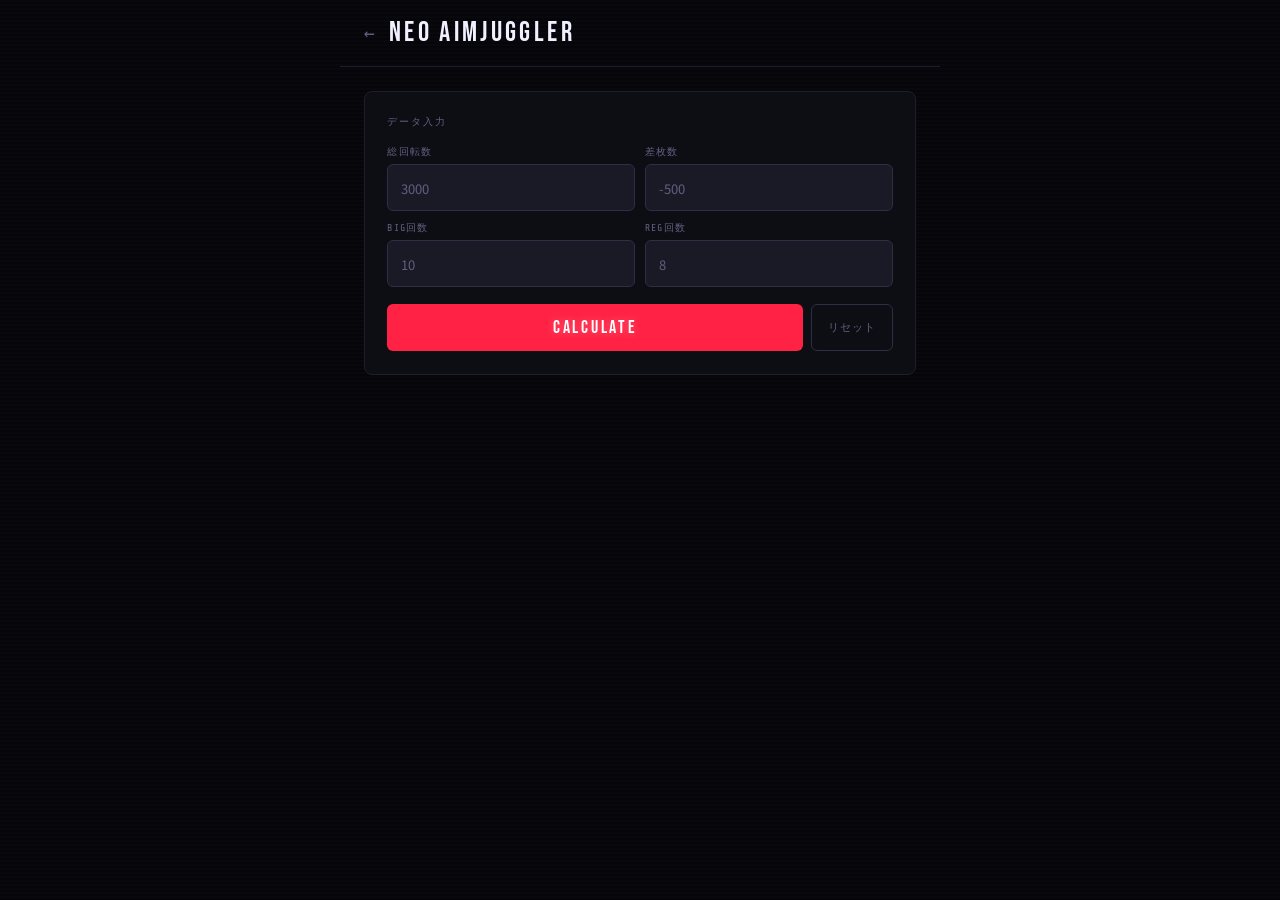
==== commit 47b337d7: "Add files via upload" ====
--- a/machine.html
+++ b/machine.html
@@ -24,7 +24,7 @@
       </div>
       <div class="field">
         <label>差枚数</label>
-        <input type="number" id="diffCoins" placeholder="-500" inputmode="numeric">
+        <input type="number" id="diffCoins" placeholder="-500" inputmode="decimal">
       </div>
       <div class="field">
         <label>BIG回数</label>
--- a/style.css
+++ b/style.css
@@ -1,26 +1,21 @@
-@import url('https://fonts.googleapis.com/css2?family=Bebas+Neue&family=Noto+Sans+JP:wght@300;400;700&display=swap');
-
-*, *::before, *::after {
-  box-sizing: border-box;
-  margin: 0;
-  padding: 0;
-}
+@import url('https://fonts.googleapis.com/css2?family=Bebas+Neue&family=Noto+Sans+JP:wght@300;400;700&family=Share+Tech+Mono&display=swap');
+
+*, *::before, *::after { box-sizing: border-box; margin: 0; padding: 0; }
 
 :root {
-  --bg:       #080809;
-  --bg2:      #111114;
-  --bg3:      #1a1a1f;
-  --bg4:      #222228;
-  --border:   #2a2a32;
-  --border2:  #3a3a46;
-  --text:     #eeeef5;
-  --text2:    #9999b0;
-  --text3:    #55556a;
-  --accent:   #c8f060;
-  --accent2:  #a8d040;
-  --accent-glow: rgba(200, 240, 96, 0.08);
-  --red:      #ff5555;
-  --gold:     #ffc840;
+  --bg:          #06060a;
+  --bg2:         #0d0d14;
+  --bg3:         #13131c;
+  --bg4:         #1a1a26;
+  --border:      #1e1e2e;
+  --border2:     #2e2e46;
+  --text:        #f0f0ff;
+  --text2:       #c0c0d8;
+  --text3:       #606080;
+  --accent:      #ff2244;
+  --accent2:     #cc1133;
+  --accent-glow: rgba(255,34,68,0.12);
+  --scan:        rgba(255,255,255,0.015);
 }
 
 body {
@@ -32,40 +27,43 @@
   -webkit-font-smoothing: antialiased;
 }
 
-/* ─── HEADER ─── */
+body::before {
+  content: '';
+  position: fixed;
+  inset: 0;
+  background: repeating-linear-gradient(0deg, transparent, transparent 2px, var(--scan) 2px, var(--scan) 4px);
+  pointer-events: none;
+  z-index: 0;
+}
+
+* { position: relative; z-index: 1; }
+
+/* HEADER */
 .site-header {
-  padding: 2rem 1.5rem 1.5rem;
-  border-bottom: 1px solid var(--border);
-}
-
+  padding: 2rem 1.5rem 1.4rem;
+  border-bottom: 1px solid var(--border);
+}
 .site-header__inner {
   max-width: 600px;
   margin: 0 auto;
-  display: flex;
-  align-items: flex-end;
-  justify-content: space-between;
-}
-
+}
+.site-eyebrow {
+  font-family: 'Share Tech Mono', monospace;
+  font-size: 10px;
+  letter-spacing: 0.25em;
+  color: var(--accent);
+  margin-bottom: 6px;
+}
 .site-title {
   font-family: 'Bebas Neue', sans-serif;
-  font-size: 36px;
-  letter-spacing: 0.12em;
-  color: var(--text);
-  line-height: 1;
-}
-
-.site-title span {
-  color: var(--accent);
-}
-
-.site-sub {
-  font-size: 11px;
-  color: var(--text3);
-  letter-spacing: 0.1em;
-  padding-bottom: 4px;
-}
-
-/* ─── BACK HEADER ─── */
+  font-size: 42px;
+  letter-spacing: 0.15em;
+  color: var(--text);
+  line-height: 1;
+  text-shadow: 0 0 30px rgba(255,34,68,0.4);
+}
+
+/* PAGE HEADER */
 .page-header {
   padding: 1.2rem 1.5rem;
   border-bottom: 1px solid var(--border);
@@ -75,38 +73,34 @@
   max-width: 600px;
   margin: 0 auto;
 }
-
 .back-btn {
-  font-family: 'Bebas Neue', sans-serif;
-  font-size: 22px;
+  font-family: 'Share Tech Mono', monospace;
+  font-size: 18px;
   color: var(--text3);
   text-decoration: none;
-  letter-spacing: 0.05em;
   transition: color 0.15s;
   line-height: 1;
 }
 .back-btn:hover { color: var(--accent); }
-
 .page-header__name {
   font-family: 'Bebas Neue', sans-serif;
   font-size: 28px;
-  letter-spacing: 0.1em;
-  color: var(--text);
-  line-height: 1;
-}
-
-/* ─── MAIN ─── */
+  letter-spacing: 0.12em;
+  color: var(--text);
+  line-height: 1;
+}
+
 main {
   max-width: 600px;
   margin: 0 auto;
   padding: 1.5rem;
 }
 
-/* ─── INDEX CARDS ─── */
+/* INDEX CARDS */
 .card-list {
   display: flex;
   flex-direction: column;
-  gap: 10px;
+  gap: 8px;
 }
 
 .machine-card {
@@ -114,255 +108,201 @@
   align-items: center;
   background: var(--bg2);
   border: 1px solid var(--border);
-  border-radius: 10px;
-  padding: 1.1rem 1.4rem;
+  border-left: 3px solid transparent;
+  border-radius: 8px;
+  padding: 1.2rem 1.4rem;
   text-decoration: none;
   color: inherit;
-  transition: border-color 0.2s, background 0.2s;
-  position: relative;
+  transition: border-color 0.2s, background 0.2s, transform 0.1s;
   overflow: hidden;
 }
-
-.machine-card::after {
-  content: '';
-  position: absolute;
-  left: 0; top: 0; bottom: 0;
-  width: 3px;
-  background: var(--accent);
-  opacity: 0;
-  transition: opacity 0.2s;
-}
-
 .machine-card:hover {
-  border-color: var(--border2);
   background: var(--bg3);
-}
-
-.machine-card:hover::after {
-  opacity: 1;
-}
-
-.machine-card:active {
-  transform: scale(0.985);
-}
+  transform: translateX(3px);
+}
+.machine-card:active { transform: scale(0.98); }
+
+.machine-card[data-color="red"]       { border-left-color: #e02020; }
+.machine-card[data-color="redpink"]   { border-left-color: #d02060; }
+.machine-card[data-color="pink"]      { border-left-color: #d040a0; }
+.machine-card[data-color="gray"]      { border-left-color: #808090; }
+
+.machine-card:hover[data-color="red"]     { border-color: #e02020; border-left-width: 3px; }
+.machine-card:hover[data-color="redpink"] { border-color: #d02060; border-left-width: 3px; }
+.machine-card:hover[data-color="pink"]    { border-color: #d040a0; border-left-width: 3px; }
+.machine-card:hover[data-color="gray"]    { border-color: #808090; border-left-width: 3px; }
 
 .card__name {
   font-family: 'Bebas Neue', sans-serif;
-  font-size: 26px;
-  letter-spacing: 0.1em;
+  font-size: 28px;
+  letter-spacing: 0.12em;
   color: var(--text);
   flex: 1;
   line-height: 1;
 }
 
-.card__stats {
-  display: flex;
-  gap: 16px;
-  margin-right: 16px;
-}
-
-.card__stat {
-  text-align: right;
-}
-
-.card__stat-label {
-  font-size: 10px;
-  color: var(--text3);
-  letter-spacing: 0.08em;
-  display: block;
-  margin-bottom: 1px;
-}
-
-.card__stat-val {
-  font-family: 'Bebas Neue', sans-serif;
+.card__arrow {
+  font-family: 'Share Tech Mono', monospace;
   font-size: 16px;
-  color: var(--text2);
-  letter-spacing: 0.06em;
-}
-
-.card__arrow {
-  font-size: 18px;
   color: var(--text3);
   transition: color 0.2s, transform 0.2s;
-  line-height: 1;
-}
-
+}
 .machine-card:hover .card__arrow {
   color: var(--accent);
   transform: translateX(4px);
 }
 
-/* ─── INPUT SECTION ─── */
+/* PANEL */
 .panel {
   background: var(--bg2);
   border: 1px solid var(--border);
-  border-radius: 10px;
+  border-radius: 8px;
   padding: 1.4rem;
   margin-bottom: 1.2rem;
 }
-
 .panel__label {
-  font-size: 10px;
-  letter-spacing: 0.18em;
+  font-family: 'Share Tech Mono', monospace;
+  font-size: 10px;
+  letter-spacing: 0.2em;
   color: var(--text3);
   text-transform: uppercase;
   margin-bottom: 1rem;
 }
 
+/* INPUTS */
 .input-grid {
   display: grid;
   grid-template-columns: 1fr 1fr;
   gap: 10px;
   margin-bottom: 1.1rem;
 }
-
 .field label {
   display: block;
-  font-size: 11px;
-  color: var(--text3);
-  letter-spacing: 0.08em;
+  font-family: 'Share Tech Mono', monospace;
+  font-size: 10px;
+  letter-spacing: 0.12em;
+  color: var(--text3);
   margin-bottom: 5px;
-}
-
+  text-transform: uppercase;
+}
 .field input {
   width: 100%;
   background: var(--bg4);
-  border: 1px solid var(--border);
-  border-radius: 7px;
+  border: 1px solid var(--border2);
+  border-radius: 6px;
   padding: 11px 13px;
-  font-family: 'Bebas Neue', sans-serif;
+  font-family: 'Share Tech Mono', monospace;
   font-size: 20px;
-  letter-spacing: 0.08em;
   color: var(--text);
   outline: none;
-  transition: border-color 0.15s, background 0.15s;
+  transition: border-color 0.15s;
   -webkit-appearance: none;
 }
-
-.field input:focus {
-  border-color: var(--accent);
-  background: var(--bg3);
-}
-
+.field input:focus { border-color: var(--accent); }
 .field input::placeholder {
   font-family: 'Noto Sans JP', sans-serif;
   font-size: 13px;
-  font-weight: 300;
-  color: var(--text3);
-  letter-spacing: 0;
-}
-
-.btn-row {
-  display: flex;
-  gap: 8px;
-}
+  color: var(--text3);
+}
+
+.btn-row { display: flex; gap: 8px; }
 
 .btn-primary {
   flex: 1;
   background: var(--accent);
-  color: #080809;
+  color: #fff;
   border: none;
-  border-radius: 7px;
+  border-radius: 6px;
   padding: 13px;
   font-family: 'Bebas Neue', sans-serif;
   font-size: 18px;
-  letter-spacing: 0.12em;
+  letter-spacing: 0.15em;
   cursor: pointer;
   transition: background 0.15s, transform 0.1s;
-}
-
+  text-shadow: 0 0 10px rgba(255,255,255,0.3);
+}
 .btn-primary:hover { background: var(--accent2); }
 .btn-primary:active { transform: scale(0.97); }
 
 .btn-ghost {
   background: transparent;
   color: var(--text3);
-  border: 1px solid var(--border);
-  border-radius: 7px;
+  border: 1px solid var(--border2);
+  border-radius: 6px;
   padding: 13px 16px;
-  font-family: 'Noto Sans JP', sans-serif;
-  font-size: 12px;
-  font-weight: 300;
+  font-family: 'Share Tech Mono', monospace;
+  font-size: 11px;
   cursor: pointer;
   transition: color 0.15s, border-color 0.15s;
-  letter-spacing: 0.05em;
-}
-
-.btn-ghost:hover {
-  color: var(--red);
-  border-color: var(--red);
-}
-
-/* ─── ERROR ─── */
+  letter-spacing: 0.08em;
+}
+.btn-ghost:hover { color: var(--accent); border-color: var(--accent); }
+
+/* ERROR */
 .error-msg {
   display: none;
-  background: rgba(255,85,85,0.08);
-  border: 1px solid rgba(255,85,85,0.25);
-  border-radius: 7px;
+  border: 1px solid rgba(255,34,68,0.3);
+  border-radius: 6px;
   padding: 11px 14px;
   font-size: 13px;
-  color: var(--red);
+  color: var(--accent);
   margin-bottom: 1.2rem;
+  font-family: 'Share Tech Mono', monospace;
+  letter-spacing: 0.05em;
 }
 .error-msg.show { display: block; }
 
-/* ─── RESULT ─── */
+/* RESULT */
 .result-section { display: none; }
 .result-section.show { display: block; }
 
 .result-hero {
   background: var(--bg2);
   border: 1px solid var(--border);
-  border-radius: 10px;
-  padding: 1.8rem 1.4rem;
+  border-radius: 8px;
+  padding: 2rem 1.4rem;
   margin-bottom: 1.2rem;
   text-align: center;
 }
-
 .result-hero__label {
-  font-size: 10px;
-  letter-spacing: 0.2em;
+  font-family: 'Share Tech Mono', monospace;
+  font-size: 10px;
+  letter-spacing: 0.25em;
   color: var(--text3);
   text-transform: uppercase;
-  margin-bottom: 10px;
-}
-
+  margin-bottom: 12px;
+}
 .result-hero__value {
   font-family: 'Bebas Neue', sans-serif;
-  font-size: 72px;
+  font-size: 80px;
   line-height: 1;
   color: var(--accent);
   letter-spacing: 0.06em;
-  text-shadow: 0 0 40px rgba(200,240,96,0.3);
-}
-
+  text-shadow: 0 0 40px rgba(255,34,68,0.5);
+}
 .result-hero__sub {
-  margin-top: 6px;
-  font-size: 12px;
-  color: var(--text3);
-  letter-spacing: 0.05em;
-}
-
-/* ─── SETTING TABLE ─── */
+  margin-top: 8px;
+  font-family: 'Share Tech Mono', monospace;
+  font-size: 11px;
+  color: var(--text3);
+  letter-spacing: 0.1em;
+}
+
+/* TABLE */
 .table-panel {
   background: var(--bg2);
   border: 1px solid var(--border);
-  border-radius: 10px;
+  border-radius: 8px;
   overflow: hidden;
   margin-bottom: 1.2rem;
 }
-
 .table-panel__header {
   padding: 10px 16px;
   border-bottom: 1px solid var(--border);
 }
-
-table {
-  width: 100%;
-  border-collapse: collapse;
-}
-
+table { width: 100%; border-collapse: collapse; }
 thead th {
+  font-family: 'Share Tech Mono', monospace;
   font-size: 10px;
   letter-spacing: 0.14em;
   color: var(--text3);
@@ -372,57 +312,43 @@
   border-bottom: 1px solid var(--border);
   font-weight: 400;
 }
-
 tbody td {
   padding: 11px 16px;
   font-size: 14px;
   color: var(--text2);
   border-bottom: 1px solid var(--border);
-  font-weight: 300;
-}
-
+}
 tbody tr:last-child td { border-bottom: none; }
-
 tbody tr.is-closest td {
   color: var(--accent);
   background: var(--accent-glow);
-  font-weight: 700;
-}
-
+}
 .td-setting {
-  font-family: 'Bebas Neue', sans-serif;
-  font-size: 16px;
+  font-family: 'Share Tech Mono', monospace;
+  font-size: 13px;
   letter-spacing: 0.08em;
   width: 60px;
 }
-
 .td-prob {
-  font-family: 'Bebas Neue', sans-serif;
-  font-size: 16px;
-  letter-spacing: 0.06em;
-}
-
+  font-family: 'Share Tech Mono', monospace;
+  font-size: 15px;
+}
 .td-bar { width: 100px; }
-
 .bar-bg {
   background: var(--bg4);
-  border-radius: 3px;
-  height: 5px;
+  border-radius: 2px;
+  height: 4px;
   overflow: hidden;
 }
-
 .bar-fill {
   height: 100%;
-  border-radius: 3px;
+  border-radius: 2px;
   background: var(--border2);
   transition: width 0.5s ease;
 }
-
-tr.is-closest .bar-fill {
-  background: var(--accent);
-}
-
-/* ─── DETAIL ─── */
+tr.is-closest .bar-fill { background: var(--accent); }
+
+/* DETAIL */
 .detail-row {
   display: flex;
   justify-content: space-between;
@@ -431,14 +357,15 @@
   border-bottom: 1px solid var(--border);
   font-size: 13px;
 }
-
 .detail-row:last-child { border-bottom: none; }
-
-.detail-key { color: var(--text3); font-weight: 300; }
-
+.detail-key {
+  font-family: 'Share Tech Mono', monospace;
+  font-size: 11px;
+  letter-spacing: 0.08em;
+  color: var(--text3);
+}
 .detail-val {
-  font-family: 'Bebas Neue', sans-serif;
-  font-size: 16px;
-  letter-spacing: 0.05em;
+  font-family: 'Share Tech Mono', monospace;
+  font-size: 15px;
   color: var(--text2);
 }
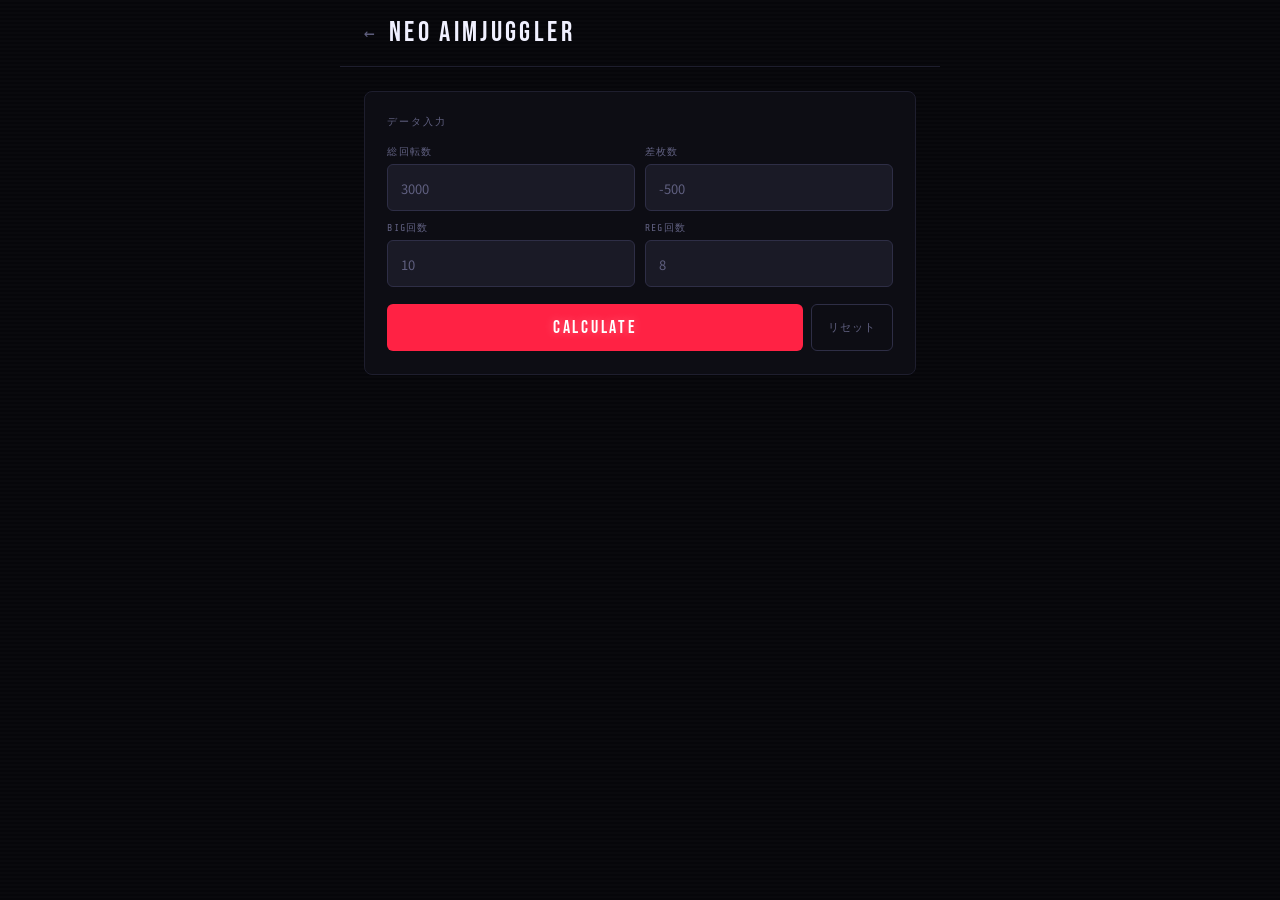
==== commit a28e162f: "Add files via upload" ====
--- a/machine.html
+++ b/machine.html
@@ -24,7 +24,7 @@
       </div>
       <div class="field">
         <label>差枚数</label>
-        <input type="number" id="diffCoins" placeholder="-500" inputmode="decimal">
+        <input type="number" id="diffCoins" placeholder="-500">
       </div>
       <div class="field">
         <label>BIG回数</label>
